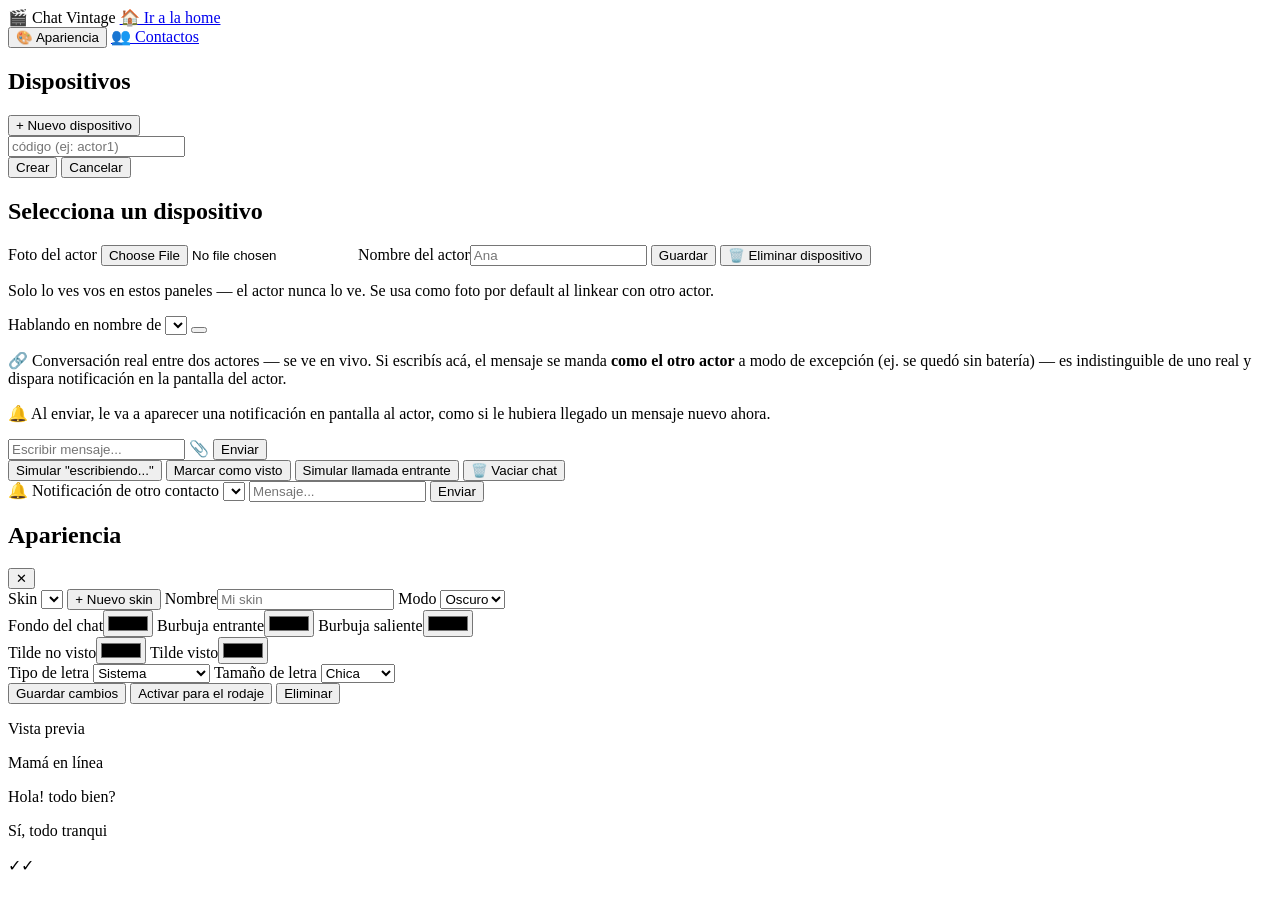
==== src/control/index.html @ 6a2554da "feat(control): notificar de otro contacto sin cambiar de conversación Nuevo módulo "🔔 Notificación d" ====
<!DOCTYPE html>
<html lang="es">
<head>
  <meta charset="UTF-8" />
  <meta name="viewport" content="width=device-width, initial-scale=1" />
  <title>Panel de Control — Chat Rodaje</title>
  <link rel="stylesheet" href="/control/style.css" />
</head>
<body>
  <header id="top-bar">
    <span class="top-bar-brand">🎬 Chat Vintage</span>
    <a href="/" class="top-bar-home">🏠 Ir a la home</a>
  </header>

  <div id="control-root">
    <aside id="device-list">
      <div class="sidebar-top-actions">
        <button id="open-skin-modal-btn" type="button" class="skin-modal-btn">🎨 Apariencia</button>
        <a href="/control/contacts" class="contacts-link">👥 Contactos</a>
      </div>

      <h2>Dispositivos</h2>
      <ul id="devices"></ul>

      <button id="new-device-btn" type="button">+ Nuevo dispositivo</button>
      <form id="new-device-form" class="hidden">
        <input id="new-room-id" placeholder="código (ej: actor1)" autocomplete="off" />
        <div class="form-actions">
          <button type="submit">Crear</button>
          <button type="button" id="cancel-new-device-btn">Cancelar</button>
        </div>
      </form>
    </aside>

    <main id="control-panel">
      <h2 id="active-room-label">Selecciona un dispositivo</h2>

      <div id="room-settings" class="hidden">
        <span id="edit-room-avatar" class="avatar-preview"></span>
        <label class="avatar-upload-label">Foto del actor
          <input id="edit-room-avatar-file" type="file" accept="image/*" />
        </label>
        <label>Nombre del actor<input id="edit-room-label" placeholder="Ana" /></label>
        <button id="save-room-settings-btn" type="button">Guardar</button>
        <button id="delete-room-btn" type="button" class="danger-btn">🗑️ Eliminar dispositivo</button>
        <p class="field-hint">Solo lo ves vos en estos paneles — el actor nunca lo ve. Se usa como foto por default al linkear con otro actor.</p>
      </div>

      <div id="speaker-control" class="hidden">
        <label id="conversation-select-wrap">Hablando en nombre de
          <select id="conversation-select"></select>
        </label>
        <button id="direction-btn" type="button"></button>
      </div>

      <p id="linked-hint" class="hidden">🔗 Conversación real entre dos actores — se ve en vivo. Si escribís acá, el mensaje se manda <strong id="linked-hint-other-name">como el otro actor</strong> a modo de excepción (ej. se quedó sin batería) — es indistinguible de uno real y dispara notificación en la pantalla del actor.</p>

      <p id="notify-hint" class="hidden">🔔 Al enviar, le va a aparecer una notificación en pantalla al actor, como si le hubiera llegado un mensaje nuevo ahora.</p>

      <div id="room-messages"></div>

      <div id="composer">
        <input id="message-input" type="text" placeholder="Escribir mensaje..." />
        <label id="attach-btn" for="image-input" aria-label="Adjuntar foto">📎</label>
        <input id="image-input" type="file" accept="image/*" hidden />
        <button id="send-btn">Enviar</button>
      </div>

      <div id="quick-actions">
        <button id="typing-btn">Simular "escribiendo..."</button>
        <button id="seen-btn">Marcar como visto</button>
        <button id="call-btn">Simular llamada entrante</button>
        <button id="clear-chat-btn" class="danger-btn">🗑️ Vaciar chat</button>
      </div>

      <!-- Notificar de OTRO contacto del mismo dispositivo, sin abandonar
           la conversación activa (ej. estás viendo Paco↔Genis y querés
           que a Paco le llegue algo de "Jefe" sin cambiar de hilo) -->
      <div id="quick-notify" class="hidden">
        <label id="quick-notify-label">🔔 Notificación de otro contacto
          <select id="quick-notify-select"></select>
        </label>
        <input id="quick-notify-input" type="text" placeholder="Mensaje..." autocomplete="off" />
        <button id="quick-notify-send-btn" type="button">Enviar</button>
      </div>
    </main>
  </div>

  <div id="skin-modal" class="hidden">
    <div id="skin-modal-content">
      <div class="skin-modal-header">
        <h2>Apariencia</h2>
        <span id="active-skin-hint"></span>
        <button id="close-skin-modal-btn" type="button" aria-label="Cerrar">✕</button>
      </div>

      <div class="skin-editor">
        <div class="skin-form">
          <label>Skin
            <select id="skin-select"></select>
          </label>
          <button id="new-skin-btn" type="button" class="skin-secondary-btn">+ Nuevo skin</button>

          <label>Nombre<input id="skin-name" placeholder="Mi skin" /></label>

          <label>Modo
            <select id="skin-mode">
              <option value="dark">Oscuro</option>
              <option value="light">Claro</option>
            </select>
          </label>

          <div class="color-row">
            <label>Fondo del chat<input type="color" id="skin-bg" /></label>
            <label>Burbuja entrante<input type="color" id="skin-bubble-in" /></label>
            <label>Burbuja saliente<input type="color" id="skin-bubble-out" /></label>
          </div>
          <div class="color-row">
            <label>Tilde no visto<input type="color" id="skin-tick" /></label>
            <label>Tilde visto<input type="color" id="skin-tick-seen" /></label>
          </div>

          <label>Tipo de letra
            <select id="skin-font-family">
              <option value="system">Sistema</option>
              <option value="rounded">Redondeada</option>
              <option value="mono">Monoespaciada</option>
            </select>
          </label>

          <label>Tamaño de letra
            <select id="skin-font-size">
              <option value="sm">Chica</option>
              <option value="md">Mediana</option>
              <option value="lg">Grande</option>
            </select>
          </label>

          <div class="skin-actions">
            <button id="save-skin-btn" type="button">Guardar cambios</button>
            <button id="activate-skin-btn" type="button">Activar para el rodaje</button>
            <button id="delete-skin-btn" type="button" class="skin-danger-btn">Eliminar</button>
          </div>
        </div>

        <div class="skin-preview-wrap">
          <p class="skin-preview-label">Vista previa</p>
          <div id="skin-preview-phone">
            <div class="skin-preview-header">
              <span id="skin-preview-avatar"></span>
              <span class="skin-preview-info">
                <span class="skin-preview-name">Mamá</span>
                <span class="skin-preview-status">en línea</span>
              </span>
            </div>
            <div class="skin-preview-messages">
              <div class="bubble incoming"><p class="bubble-text">Hola! todo bien?</p></div>
              <div class="bubble outgoing">
                <p class="bubble-text">Sí, todo tranqui</p>
                <span class="bubble-meta"><span class="bubble-ticks seen">✓✓</span></span>
              </div>
            </div>
          </div>
        </div>
      </div>
    </div>
  </div>

  <script src="/control/app.js" type="module"></script>
</body>
</html>
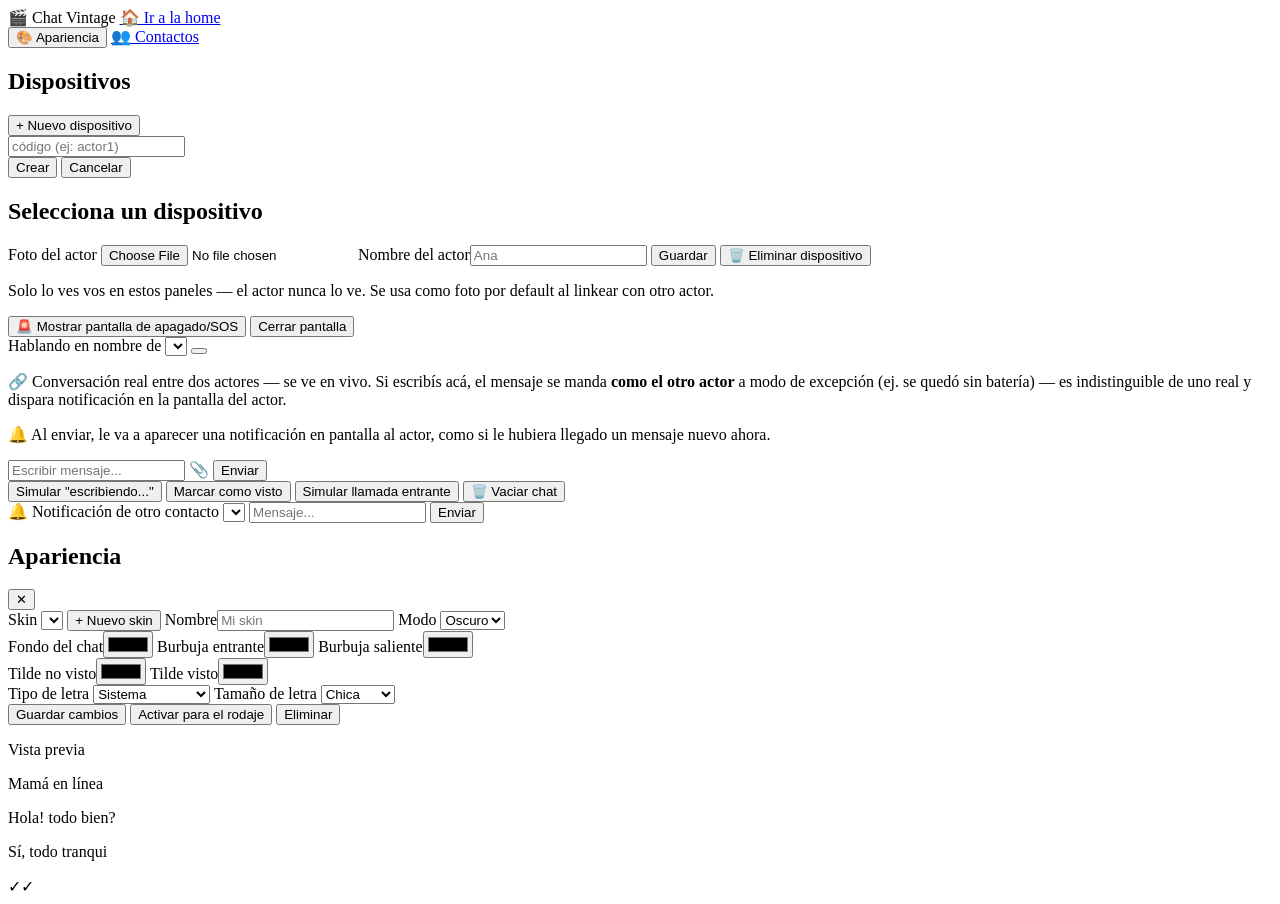
==== commit 486ffee4: "feat: pantalla de apagado/SOS disparada desde el panel de control Nuevo botón "🚨 Mostrar pantalla de" ====
--- a/src/control/index.html
+++ b/src/control/index.html
@@ -44,6 +44,14 @@
         <button id="save-room-settings-btn" type="button">Guardar</button>
         <button id="delete-room-btn" type="button" class="danger-btn">🗑️ Eliminar dispositivo</button>
         <p class="field-hint">Solo lo ves vos en estos paneles — el actor nunca lo ve. Se usa como foto por default al linkear con otro actor.</p>
+      </div>
+
+      <!-- Pantalla de apagado/SOS: a nivel dispositivo, no depende de
+           ninguna conversación puntual — funciona sin importar qué esté
+           mirando el actor en ese momento -->
+      <div id="emergency-control" class="hidden">
+        <button id="show-emergency-btn" type="button">🚨 Mostrar pantalla de apagado/SOS</button>
+        <button id="hide-emergency-btn" type="button" class="hidden danger-btn">Cerrar pantalla</button>
       </div>
 
       <div id="speaker-control" class="hidden">
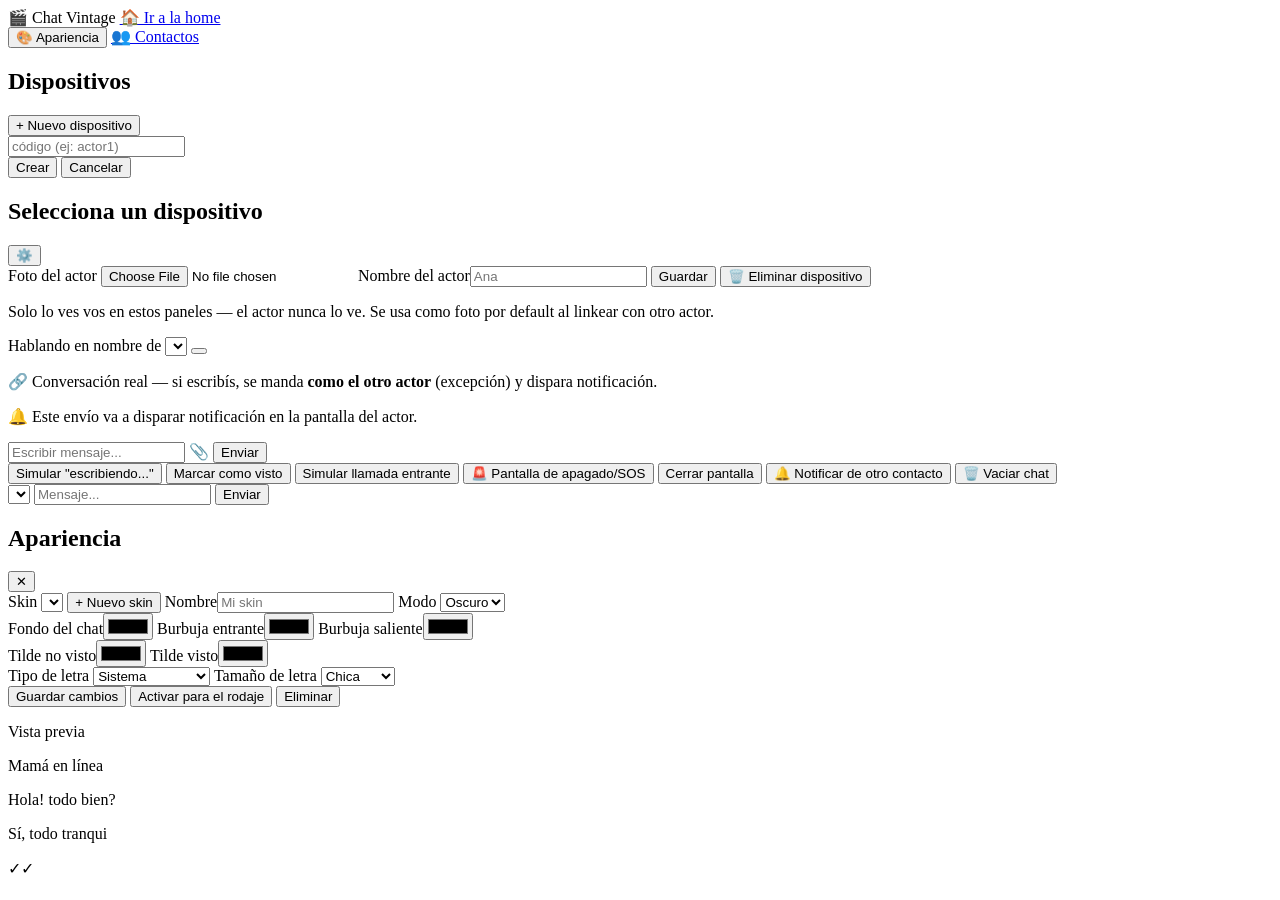
==== commit 8d0da661: "fix(control): compactar layout, casi no quedaba espacio para el hilo Cada feature nueva (pantalla ap" ====
--- a/src/control/index.html
+++ b/src/control/index.html
@@ -33,7 +33,10 @@
     </aside>
 
     <main id="control-panel">
-      <h2 id="active-room-label">Selecciona un dispositivo</h2>
+      <div id="room-header">
+        <h2 id="active-room-label">Selecciona un dispositivo</h2>
+        <button id="toggle-room-settings-btn" type="button" class="hidden" aria-label="Editar dispositivo">⚙️</button>
+      </div>
 
       <div id="room-settings" class="hidden">
         <span id="edit-room-avatar" class="avatar-preview"></span>
@@ -46,14 +49,6 @@
         <p class="field-hint">Solo lo ves vos en estos paneles — el actor nunca lo ve. Se usa como foto por default al linkear con otro actor.</p>
       </div>
 
-      <!-- Pantalla de apagado/SOS: a nivel dispositivo, no depende de
-           ninguna conversación puntual — funciona sin importar qué esté
-           mirando el actor en ese momento -->
-      <div id="emergency-control" class="hidden">
-        <button id="show-emergency-btn" type="button">🚨 Mostrar pantalla de apagado/SOS</button>
-        <button id="hide-emergency-btn" type="button" class="hidden danger-btn">Cerrar pantalla</button>
-      </div>
-
       <div id="speaker-control" class="hidden">
         <label id="conversation-select-wrap">Hablando en nombre de
           <select id="conversation-select"></select>
@@ -61,9 +56,9 @@
         <button id="direction-btn" type="button"></button>
       </div>
 
-      <p id="linked-hint" class="hidden">🔗 Conversación real entre dos actores — se ve en vivo. Si escribís acá, el mensaje se manda <strong id="linked-hint-other-name">como el otro actor</strong> a modo de excepción (ej. se quedó sin batería) — es indistinguible de uno real y dispara notificación en la pantalla del actor.</p>
+      <p id="linked-hint" class="hidden">🔗 Conversación real — si escribís, se manda <strong id="linked-hint-other-name">como el otro actor</strong> (excepción) y dispara notificación.</p>
 
-      <p id="notify-hint" class="hidden">🔔 Al enviar, le va a aparecer una notificación en pantalla al actor, como si le hubiera llegado un mensaje nuevo ahora.</p>
+      <p id="notify-hint" class="hidden">🔔 Este envío va a disparar notificación en la pantalla del actor.</p>
 
       <div id="room-messages"></div>
 
@@ -78,14 +73,18 @@
         <button id="typing-btn">Simular "escribiendo..."</button>
         <button id="seen-btn">Marcar como visto</button>
         <button id="call-btn">Simular llamada entrante</button>
+        <button id="show-emergency-btn" type="button">🚨 Pantalla de apagado/SOS</button>
+        <button id="hide-emergency-btn" type="button" class="hidden danger-btn">Cerrar pantalla</button>
+        <button id="quick-notify-toggle-btn" type="button" class="hidden">🔔 Notificar de otro contacto</button>
         <button id="clear-chat-btn" class="danger-btn">🗑️ Vaciar chat</button>
       </div>
 
       <!-- Notificar de OTRO contacto del mismo dispositivo, sin abandonar
            la conversación activa (ej. estás viendo Paco↔Genis y querés
-           que a Paco le llegue algo de "Jefe" sin cambiar de hilo) -->
+           que a Paco le llegue algo de "Jefe" sin cambiar de hilo).
+           Colapsado por default, lo abre el botón de arriba -->
       <div id="quick-notify" class="hidden">
-        <label id="quick-notify-label">🔔 Notificación de otro contacto
+        <label id="quick-notify-label">
           <select id="quick-notify-select"></select>
         </label>
         <input id="quick-notify-input" type="text" placeholder="Mensaje..." autocomplete="off" />
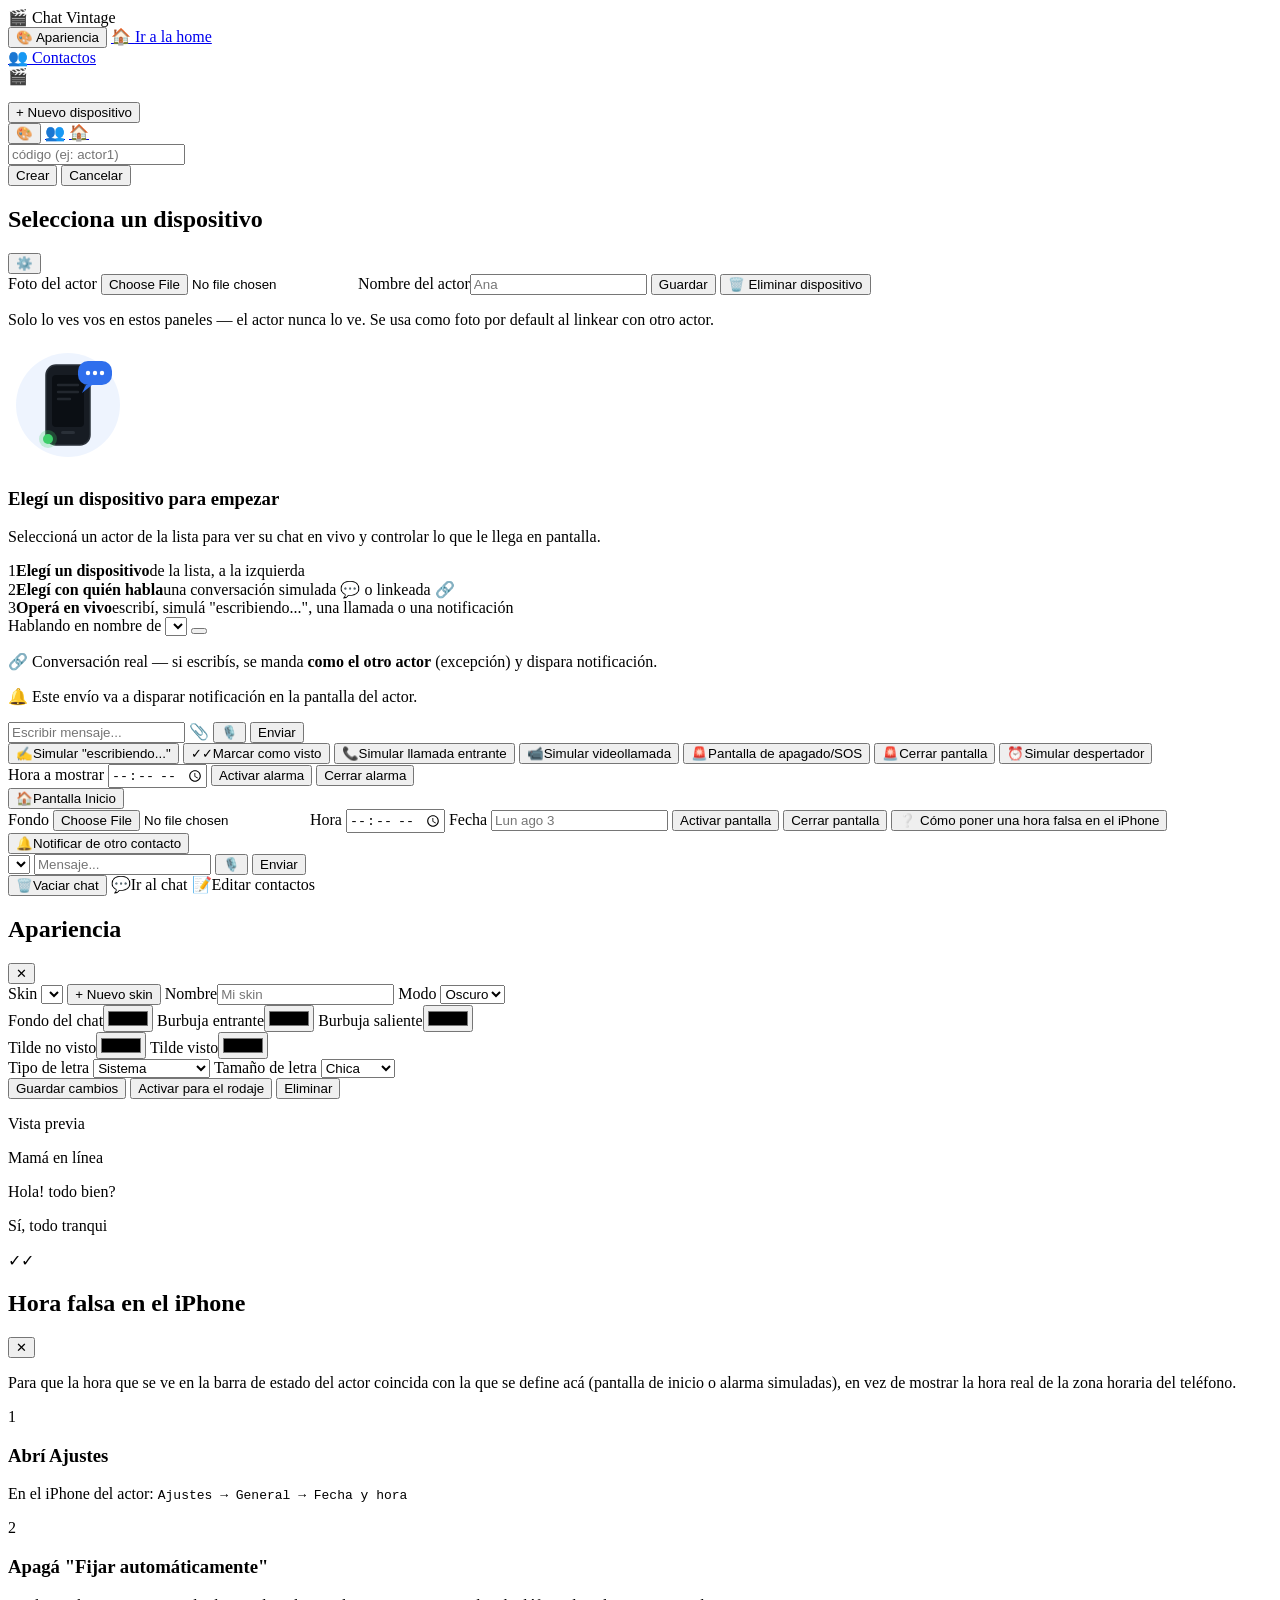
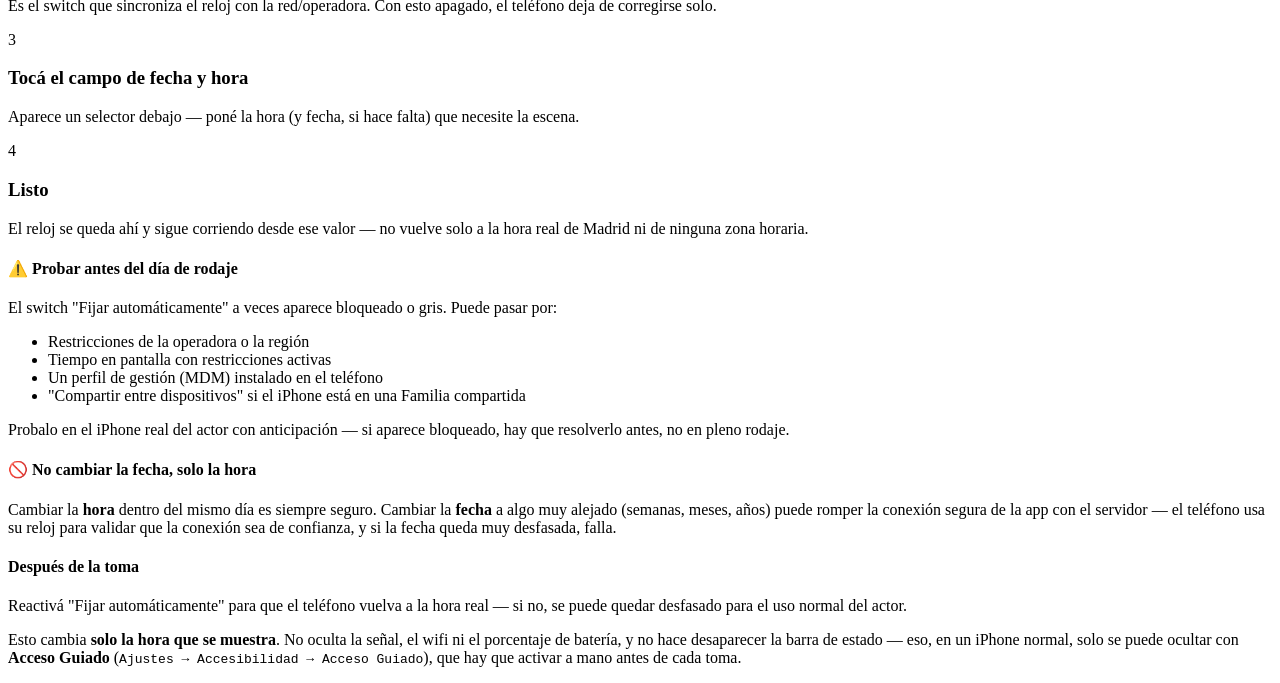
==== commit d70524ad: "feat(control): rediseño completo de /control y /control/contacts - /control: layout de 3 columnas (d" ====
--- a/src/control/index.html
+++ b/src/control/index.html
@@ -4,25 +4,40 @@
   <meta charset="UTF-8" />
   <meta name="viewport" content="width=device-width, initial-scale=1" />
   <title>Panel de Control — Chat Rodaje</title>
+  <link rel="icon" href="data:image/svg+xml,<svg xmlns='http://www.w3.org/2000/svg' viewBox='0 0 100 100'><text y='.9em' font-size='90'>🎬</text></svg>" />
   <link rel="stylesheet" href="/control/style.css" />
 </head>
 <body>
   <header id="top-bar">
     <span class="top-bar-brand">🎬 Chat Vintage</span>
-    <a href="/" class="top-bar-home">🏠 Ir a la home</a>
+    <div class="top-bar-actions">
+      <button id="open-skin-modal-btn" type="button" class="top-icon-btn">🎨 <span class="btn-label">Apariencia</span></button>
+      <a href="/" class="top-icon-btn">🏠 <span class="btn-label">Ir a la home</span></a>
+    </div>
   </header>
 
   <div id="control-root">
     <aside id="device-list">
-      <div class="sidebar-top-actions">
-        <button id="open-skin-modal-btn" type="button" class="skin-modal-btn">🎨 Apariencia</button>
-        <a href="/control/contacts" class="contacts-link">👥 Contactos</a>
-      </div>
-
-      <h2>Dispositivos</h2>
-      <ul id="devices"></ul>
-
-      <button id="new-device-btn" type="button">+ Nuevo dispositivo</button>
+      <!-- En desktop es un wrapper normal (sin estilo propio); en tablet
+           (≤860px) se convierte en la fila única que reemplaza a #top-bar +
+           tira de dispositivos — ver "topbar unificado" en style.css -->
+      <div id="mobile-topbar-row">
+        <!-- Contactos: en desktop se ve tal cual (arriba de la lista); en
+             tablet .sidebar-top-actions se oculta y el ícono de acá abajo
+             lo reemplaza, agrupado con Apariencia/Home -->
+        <div class="sidebar-top-actions">
+          <a href="/control/contacts" class="contacts-link">👥 Contactos</a>
+        </div>
+        <span class="top-bar-brand mobile-only" title="Chat Vintage">🎬</span>
+        <ul id="devices"></ul>
+        <button id="new-device-btn" type="button">+ <span class="btn-label">Nuevo dispositivo</span></button>
+        <div class="top-bar-actions mobile-only">
+          <button id="open-skin-modal-btn-mobile" type="button" class="top-icon-btn" title="Apariencia">🎨</button>
+          <a href="/control/contacts" class="top-icon-btn" title="Contactos">👥</a>
+          <a href="/" class="top-icon-btn" title="Ir a la home">🏠</a>
+        </div>
+      </div>
+
       <form id="new-device-form" class="hidden">
         <input id="new-room-id" placeholder="código (ej: actor1)" autocomplete="off" />
         <div class="form-actions">
@@ -33,63 +48,164 @@
     </aside>
 
     <main id="control-panel">
-      <div id="room-header">
-        <h2 id="active-room-label">Selecciona un dispositivo</h2>
-        <button id="toggle-room-settings-btn" type="button" class="hidden" aria-label="Editar dispositivo">⚙️</button>
-      </div>
-
-      <div id="room-settings" class="hidden">
-        <span id="edit-room-avatar" class="avatar-preview"></span>
-        <label class="avatar-upload-label">Foto del actor
-          <input id="edit-room-avatar-file" type="file" accept="image/*" />
-        </label>
-        <label>Nombre del actor<input id="edit-room-label" placeholder="Ana" /></label>
-        <button id="save-room-settings-btn" type="button">Guardar</button>
-        <button id="delete-room-btn" type="button" class="danger-btn">🗑️ Eliminar dispositivo</button>
-        <p class="field-hint">Solo lo ves vos en estos paneles — el actor nunca lo ve. Se usa como foto por default al linkear con otro actor.</p>
-      </div>
-
-      <div id="speaker-control" class="hidden">
-        <label id="conversation-select-wrap">Hablando en nombre de
-          <select id="conversation-select"></select>
-        </label>
-        <button id="direction-btn" type="button"></button>
-      </div>
-
-      <p id="linked-hint" class="hidden">🔗 Conversación real — si escribís, se manda <strong id="linked-hint-other-name">como el otro actor</strong> (excepción) y dispara notificación.</p>
-
-      <p id="notify-hint" class="hidden">🔔 Este envío va a disparar notificación en la pantalla del actor.</p>
-
-      <div id="room-messages"></div>
-
-      <div id="composer">
-        <input id="message-input" type="text" placeholder="Escribir mensaje..." />
-        <label id="attach-btn" for="image-input" aria-label="Adjuntar foto">📎</label>
-        <input id="image-input" type="file" accept="image/*" hidden />
-        <button id="send-btn">Enviar</button>
-      </div>
-
-      <div id="quick-actions">
-        <button id="typing-btn">Simular "escribiendo..."</button>
-        <button id="seen-btn">Marcar como visto</button>
-        <button id="call-btn">Simular llamada entrante</button>
-        <button id="show-emergency-btn" type="button">🚨 Pantalla de apagado/SOS</button>
-        <button id="hide-emergency-btn" type="button" class="hidden danger-btn">Cerrar pantalla</button>
-        <button id="quick-notify-toggle-btn" type="button" class="hidden">🔔 Notificar de otro contacto</button>
-        <button id="clear-chat-btn" class="danger-btn">🗑️ Vaciar chat</button>
-      </div>
-
-      <!-- Notificar de OTRO contacto del mismo dispositivo, sin abandonar
-           la conversación activa (ej. estás viendo Paco↔Genis y querés
-           que a Paco le llegue algo de "Jefe" sin cambiar de hilo).
-           Colapsado por default, lo abre el botón de arriba -->
-      <div id="quick-notify" class="hidden">
-        <label id="quick-notify-label">
-          <select id="quick-notify-select"></select>
-        </label>
-        <input id="quick-notify-input" type="text" placeholder="Mensaje..." autocomplete="off" />
-        <button id="quick-notify-send-btn" type="button">Enviar</button>
-      </div>
+      <div id="chat-col">
+        <div id="room-header">
+          <h2 id="active-room-label">Selecciona un dispositivo</h2>
+          <button id="toggle-room-settings-btn" type="button" class="hidden" aria-label="Editar dispositivo">⚙️</button>
+        </div>
+
+        <div id="room-settings" class="hidden">
+          <span id="edit-room-avatar" class="avatar-preview"></span>
+          <label class="avatar-upload-label">Foto del actor
+            <input id="edit-room-avatar-file" type="file" accept="image/*" />
+          </label>
+          <label>Nombre del actor<input id="edit-room-label" placeholder="Ana" /></label>
+          <button id="save-room-settings-btn" type="button">Guardar</button>
+          <button id="delete-room-btn" type="button" class="danger-btn">🗑️ Eliminar dispositivo</button>
+          <p class="field-hint">Solo lo ves vos en estos paneles — el actor nunca lo ve. Se usa como foto por default al linkear con otro actor.</p>
+        </div>
+
+        <!-- Empty state: sin dispositivo seleccionado todavía -->
+        <div id="empty-state">
+          <svg width="120" height="120" viewBox="0 0 120 120" fill="none" aria-hidden="true">
+            <circle cx="60" cy="60" r="52" fill="#2f6fed" opacity="0.08"/>
+            <rect x="38" y="20" width="44" height="80" rx="10" fill="#171c23" stroke="#2a3038" stroke-width="1.5"/>
+            <rect x="44" y="30" width="32" height="52" rx="4" fill="#0b0f14"/>
+            <rect x="53" y="86" width="14" height="3" rx="1.5" fill="#2a3038"/>
+            <path d="M50 40h20M50 47h20M50 54h12" stroke="#3a4048" stroke-width="2.4" stroke-linecap="round" opacity="0.5"/>
+            <g>
+              <rect x="70" y="16" width="34" height="24" rx="10" fill="#2f6fed"/>
+              <path d="M78 40l-4 8 10-8" fill="#2f6fed"/>
+              <circle cx="80" cy="28" r="2.2" fill="#fff"/>
+              <circle cx="87" cy="28" r="2.2" fill="#fff"/>
+              <circle cx="94" cy="28" r="2.2" fill="#fff"/>
+            </g>
+            <circle cx="40" cy="94" r="5" fill="#3ecf6a"/>
+            <circle cx="40" cy="94" r="9" fill="#3ecf6a" opacity="0.25"/>
+          </svg>
+          <h3>Elegí un dispositivo para empezar</h3>
+          <p class="empty-sub">Seleccioná un actor de la lista para ver su chat en vivo y controlar lo que le llega en pantalla.</p>
+          <div class="empty-steps">
+            <div class="empty-step"><span class="empty-step-num">1</span><span class="empty-step-txt"><b>Elegí un dispositivo</b><span>de la lista, a la izquierda</span></span></div>
+            <div class="empty-step"><span class="empty-step-num">2</span><span class="empty-step-txt"><b>Elegí con quién habla</b><span>una conversación simulada 💬 o linkeada 🔗</span></span></div>
+            <div class="empty-step"><span class="empty-step-num">3</span><span class="empty-step-txt"><b>Operá en vivo</b><span>escribí, simulá "escribiendo...", una llamada o una notificación</span></span></div>
+          </div>
+        </div>
+
+        <div id="speaker-control" class="hidden">
+          <label id="conversation-select-wrap">Hablando en nombre de
+            <select id="conversation-select"></select>
+          </label>
+          <button id="direction-btn" type="button"></button>
+        </div>
+
+        <p id="linked-hint" class="hidden">🔗 Conversación real — si escribís, se manda <strong id="linked-hint-other-name">como el otro actor</strong> (excepción) y dispara notificación.</p>
+
+        <p id="notify-hint" class="hidden">🔔 Este envío va a disparar notificación en la pantalla del actor.</p>
+
+        <div id="room-messages" class="hidden"></div>
+
+        <div id="composer" class="hidden">
+          <input id="message-input" type="text" placeholder="Escribir mensaje..." />
+          <label id="attach-btn" for="image-input" aria-label="Adjuntar foto">📎</label>
+          <input id="image-input" type="file" accept="image/*" hidden />
+          <button id="voice-note-btn" type="button" aria-label="Enviar nota de voz" title="Enviar nota de voz simulada">🎙️</button>
+          <button id="send-btn">Enviar</button>
+        </div>
+      </div>
+
+      <aside id="actions-col" class="hidden">
+        <div id="actions-grid">
+          <button id="typing-btn" type="button" class="tile fam-blue">
+            <span class="tile-icon">✍️</span><span class="tile-label">Simular "escribiendo..."</span>
+          </button>
+          <button id="seen-btn" type="button" class="tile fam-blue">
+            <span class="tile-icon">✓✓</span><span class="tile-label">Marcar como visto</span>
+          </button>
+          <button id="call-btn" type="button" class="tile fam-blue">
+            <span class="tile-icon">📞</span><span class="tile-label">Simular llamada entrante</span>
+          </button>
+          <button id="video-call-btn" type="button" class="tile fam-blue">
+            <span class="tile-icon">📹</span><span class="tile-label">Simular videollamada</span>
+          </button>
+          <button id="show-emergency-btn" type="button" class="tile fam-violet">
+            <span class="tile-icon">🚨</span><span class="tile-label">Pantalla de apagado/SOS</span>
+          </button>
+          <button id="hide-emergency-btn" type="button" class="tile fam-violet hidden">
+            <span class="tile-icon">🚨</span><span class="tile-label">Cerrar pantalla</span>
+          </button>
+          <button id="alarm-btn" type="button" class="tile fam-violet">
+            <span class="tile-icon">⏰</span><span class="tile-label">Simular despertador</span>
+          </button>
+
+          <!-- Hora que va a mostrar la alarma simulada — el director la
+               define antes de activarla. Colapsado por default, lo abre
+               el tile de arriba. Vive DENTRO de la grilla, justo después
+               de ese tile (grid-column: 1/-1 en style.css para que ocupe
+               la fila entera ahí mismo, no suelto al final de la
+               columna) -->
+          <div id="alarm-panel" class="hidden">
+            <label id="alarm-time-label">Hora a mostrar
+              <input id="alarm-time-input" type="time" />
+            </label>
+            <button id="alarm-activate-btn" type="button">Activar alarma</button>
+            <button id="alarm-deactivate-btn" type="button" class="hidden danger-btn">Cerrar alarma</button>
+          </div>
+
+          <button id="home-screen-btn" type="button" class="tile fam-violet">
+            <span class="tile-icon">🏠</span><span class="tile-label">Pantalla Inicio</span>
+          </button>
+
+          <!-- Fondo/hora/fecha de la pantalla de inicio simulada — mismo
+               criterio que #alarm-panel: colapsado, dentro de la grilla,
+               pegado a su tile. El fondo se persiste en rooms (como el
+               avatar del actor), no hace falta resubirlo cada vez -->
+          <div id="home-screen-panel" class="hidden">
+            <span id="home-screen-bg-preview" class="home-screen-bg-preview"></span>
+            <label class="home-screen-upload-label">Fondo
+              <input id="home-screen-bg-file" type="file" accept="image/*" />
+            </label>
+            <label id="home-screen-time-label">Hora
+              <input id="home-screen-time-input" type="time" />
+            </label>
+            <label id="home-screen-date-label">Fecha
+              <input id="home-screen-date-input" type="text" placeholder="Lun ago 3" />
+            </label>
+            <button id="home-screen-activate-btn" type="button">Activar pantalla</button>
+            <button id="home-screen-deactivate-btn" type="button" class="hidden danger-btn">Cerrar pantalla</button>
+            <button id="home-screen-help-btn" type="button" class="home-screen-help-btn">❔ Cómo poner una hora falsa en el iPhone</button>
+          </div>
+
+          <button id="quick-notify-toggle-btn" type="button" class="tile fam-amber hidden">
+            <span class="tile-icon">🔔</span><span class="tile-label">Notificar de otro contacto</span>
+          </button>
+
+          <!-- Notificar de OTRO contacto del mismo dispositivo, sin abandonar
+               la conversación activa (ej. estás viendo Paco↔Genis y querés
+               que a Paco le llegue algo de "Jefe" sin cambiar de hilo).
+               Colapsado por default, lo abre el tile de arriba. Mismo
+               criterio que #alarm-panel: dentro de la grilla, pegado a
+               su tile -->
+          <div id="quick-notify" class="hidden">
+            <label id="quick-notify-label">
+              <select id="quick-notify-select"></select>
+            </label>
+            <input id="quick-notify-input" type="text" placeholder="Mensaje..." autocomplete="off" />
+            <button id="quick-notify-voice-btn" type="button" aria-label="Enviar nota de voz" title="Enviar nota de voz simulada">🎙️</button>
+            <button id="quick-notify-send-btn" type="button">Enviar</button>
+          </div>
+
+          <button id="clear-chat-btn" type="button" class="tile fam-red">
+            <span class="tile-icon">🗑️</span><span class="tile-label">Vaciar chat</span>
+          </button>
+          <a id="view-chat-action" class="tile fam-neutral" target="_blank" rel="noopener">
+            <span class="tile-icon">💬</span><span class="tile-label">Ir al chat</span>
+          </a>
+          <a id="edit-contacts-action" class="tile fam-neutral" target="_blank" rel="noopener">
+            <span class="tile-icon">📝</span><span class="tile-label">Editar contactos</span>
+          </a>
+        </div>
+      </aside>
     </main>
   </div>
 
@@ -173,6 +289,90 @@
     </div>
   </div>
 
+  <!-- Manual de "hora falsa en el iPhone", antes un link a un Artifact
+       externo — se trajo el contenido acá adentro (mismo texto) para no
+       depender de un link fuera de la app -->
+  <div id="home-screen-help-modal" class="hidden">
+    <div id="home-screen-help-content">
+      <div class="help-modal-header">
+        <h2>Hora falsa en el iPhone</h2>
+        <button id="close-home-screen-help-btn" type="button" aria-label="Cerrar">✕</button>
+      </div>
+      <p class="help-sub">
+        Para que la hora que se ve en la barra de estado del actor coincida con la
+        que se define acá (pantalla de inicio o alarma simuladas), en vez de
+        mostrar la hora real de la zona horaria del teléfono.
+      </p>
+
+      <div class="help-steps">
+        <div class="help-step">
+          <span class="help-step-num">1</span>
+          <div>
+            <h3>Abrí Ajustes</h3>
+            <p>En el iPhone del actor: <code>Ajustes → General → Fecha y hora</code></p>
+          </div>
+        </div>
+        <div class="help-step">
+          <span class="help-step-num">2</span>
+          <div>
+            <h3>Apagá "Fijar automáticamente"</h3>
+            <p>Es el switch que sincroniza el reloj con la red/operadora. Con esto apagado, el teléfono deja de corregirse solo.</p>
+          </div>
+        </div>
+        <div class="help-step">
+          <span class="help-step-num">3</span>
+          <div>
+            <h3>Tocá el campo de fecha y hora</h3>
+            <p>Aparece un selector debajo — poné la hora (y fecha, si hace falta) que necesite la escena.</p>
+          </div>
+        </div>
+        <div class="help-step">
+          <span class="help-step-num">4</span>
+          <div>
+            <h3>Listo</h3>
+            <p>El reloj se queda ahí y sigue corriendo desde ese valor — no vuelve solo a la hora real de Madrid ni de ninguna zona horaria.</p>
+          </div>
+        </div>
+      </div>
+
+      <div class="help-box warn">
+        <h4>⚠️ Probar antes del día de rodaje</h4>
+        <p>El switch "Fijar automáticamente" a veces aparece bloqueado o gris. Puede pasar por:</p>
+        <ul>
+          <li>Restricciones de la operadora o la región</li>
+          <li>Tiempo en pantalla con restricciones activas</li>
+          <li>Un perfil de gestión (MDM) instalado en el teléfono</li>
+          <li>"Compartir entre dispositivos" si el iPhone está en una Familia compartida</li>
+        </ul>
+        <p>Probalo en el iPhone real del actor con anticipación — si aparece bloqueado, hay que resolverlo antes, no en pleno rodaje.</p>
+      </div>
+
+      <div class="help-box danger">
+        <h4>🚫 No cambiar la fecha, solo la hora</h4>
+        <p>
+          Cambiar la <strong>hora</strong> dentro del mismo día es siempre seguro. Cambiar la
+          <strong>fecha</strong> a algo muy alejado (semanas, meses, años) puede romper la
+          conexión segura de la app con el servidor — el teléfono usa su reloj para
+          validar que la conexión sea de confianza, y si la fecha queda muy desfasada,
+          falla.
+        </p>
+      </div>
+
+      <div class="help-box after">
+        <h4>Después de la toma</h4>
+        <p>Reactivá "Fijar automáticamente" para que el teléfono vuelva a la hora real — si no, se puede quedar desfasado para el uso normal del actor.</p>
+      </div>
+
+      <p class="help-footnote">
+        Esto cambia <strong>solo la hora que se muestra</strong>. No oculta la señal, el wifi ni
+        el porcentaje de batería, y no hace desaparecer la barra de estado — eso, en un
+        iPhone normal, solo se puede ocultar con <strong>Acceso Guiado</strong>
+        (<code>Ajustes → Accesibilidad → Acceso Guiado</code>), que hay que activar a
+        mano antes de cada toma.
+      </p>
+    </div>
+  </div>
+
   <script src="/control/app.js" type="module"></script>
 </body>
 </html>
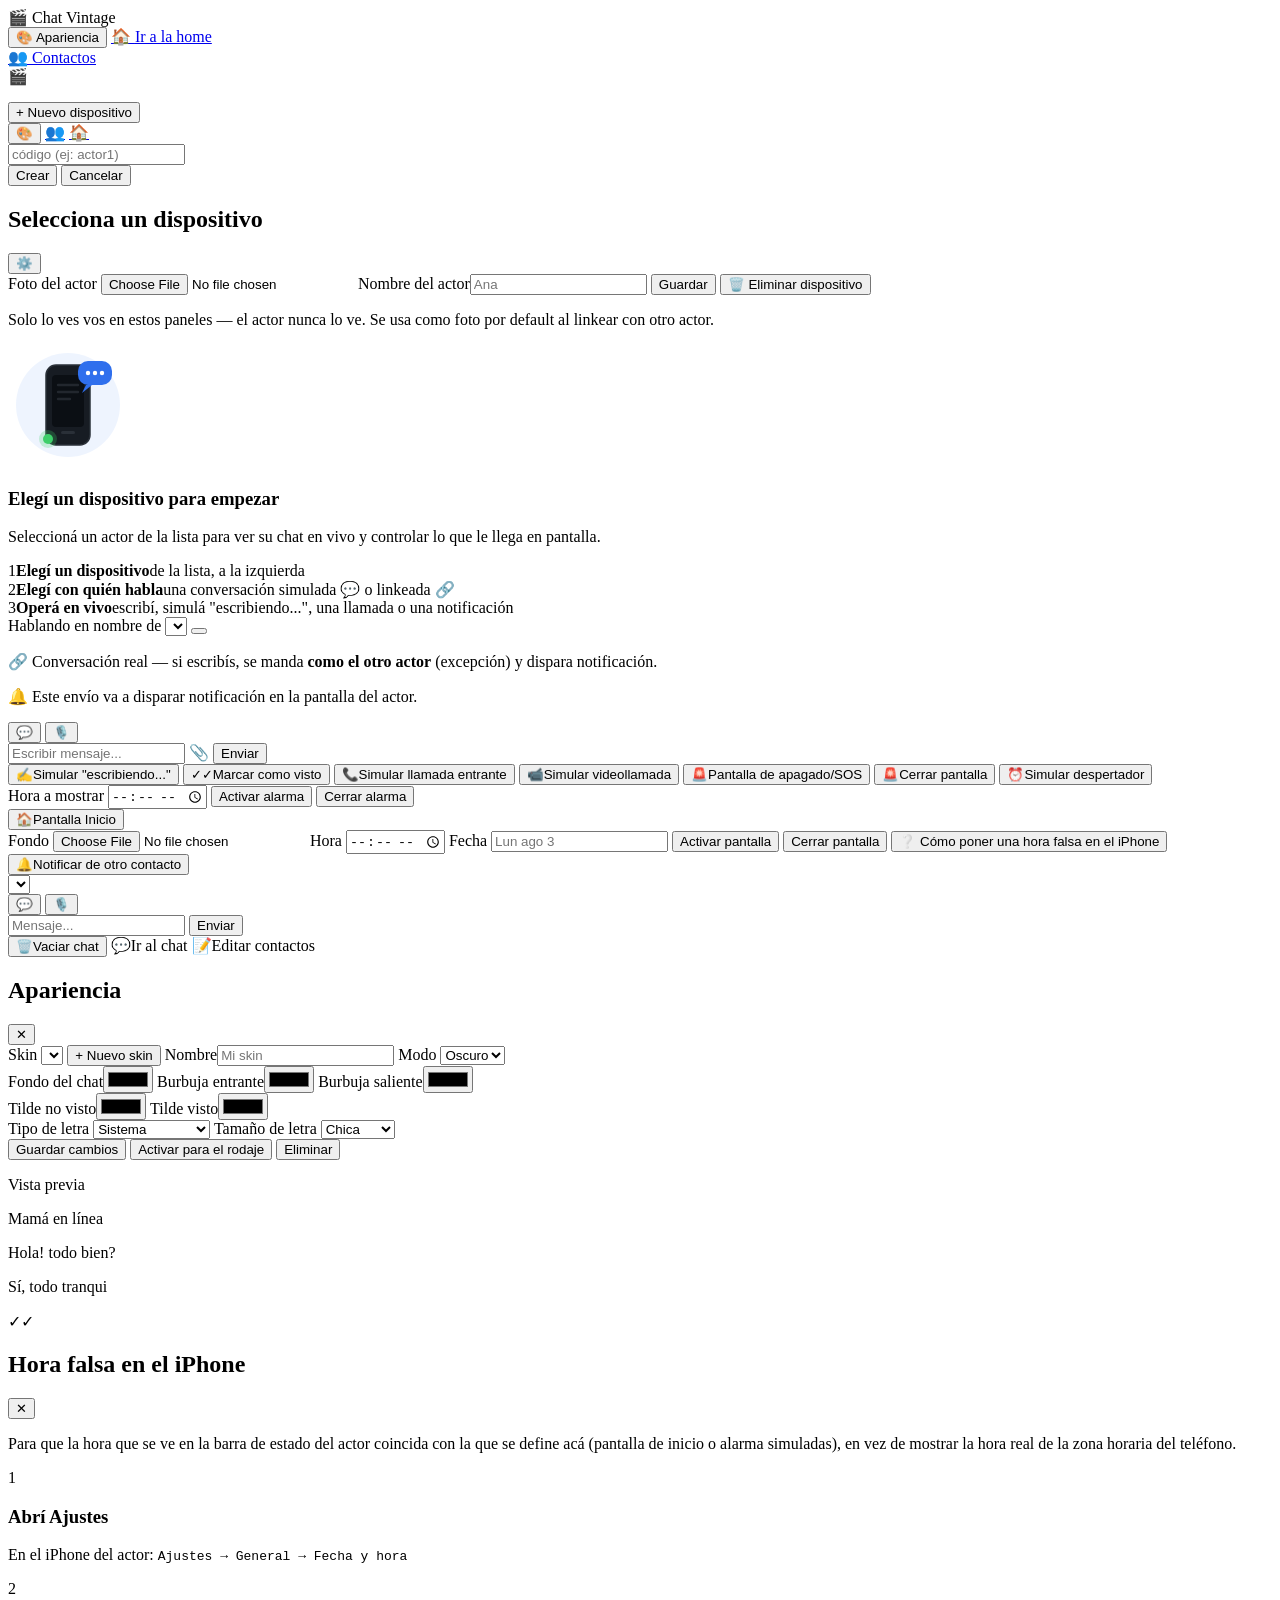
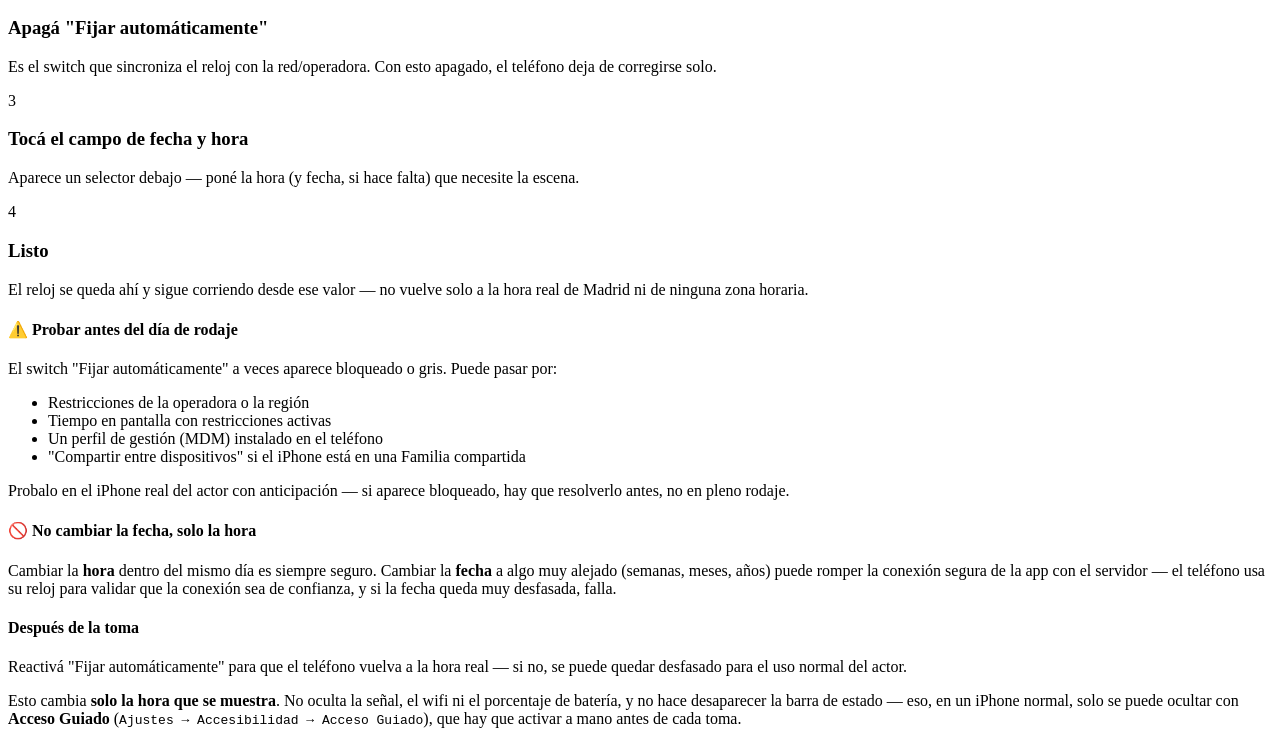
==== commit fbfaa7cf: "fix(control): reemplazar el botón de micrófono suelto por un toggle texto/voz El ícono de nota de vo" ====
--- a/src/control/index.html
+++ b/src/control/index.html
@@ -106,10 +106,13 @@
         <div id="room-messages" class="hidden"></div>
 
         <div id="composer" class="hidden">
+          <div id="composer-mode" class="composer-mode-toggle" role="group" aria-label="Tipo de mensaje">
+            <button type="button" id="composer-mode-text" class="composer-mode-btn active" title="Mensaje de texto">💬</button>
+            <button type="button" id="composer-mode-voice" class="composer-mode-btn" title="Nota de voz simulada">🎙️</button>
+          </div>
           <input id="message-input" type="text" placeholder="Escribir mensaje..." />
           <label id="attach-btn" for="image-input" aria-label="Adjuntar foto">📎</label>
           <input id="image-input" type="file" accept="image/*" hidden />
-          <button id="voice-note-btn" type="button" aria-label="Enviar nota de voz" title="Enviar nota de voz simulada">🎙️</button>
           <button id="send-btn">Enviar</button>
         </div>
       </div>
@@ -190,8 +193,11 @@
             <label id="quick-notify-label">
               <select id="quick-notify-select"></select>
             </label>
+            <div id="quick-notify-mode" class="composer-mode-toggle" role="group" aria-label="Tipo de mensaje">
+              <button type="button" id="quick-notify-mode-text" class="composer-mode-btn active" title="Mensaje de texto">💬</button>
+              <button type="button" id="quick-notify-mode-voice" class="composer-mode-btn" title="Nota de voz simulada">🎙️</button>
+            </div>
             <input id="quick-notify-input" type="text" placeholder="Mensaje..." autocomplete="off" />
-            <button id="quick-notify-voice-btn" type="button" aria-label="Enviar nota de voz" title="Enviar nota de voz simulada">🎙️</button>
             <button id="quick-notify-send-btn" type="button">Enviar</button>
           </div>
 
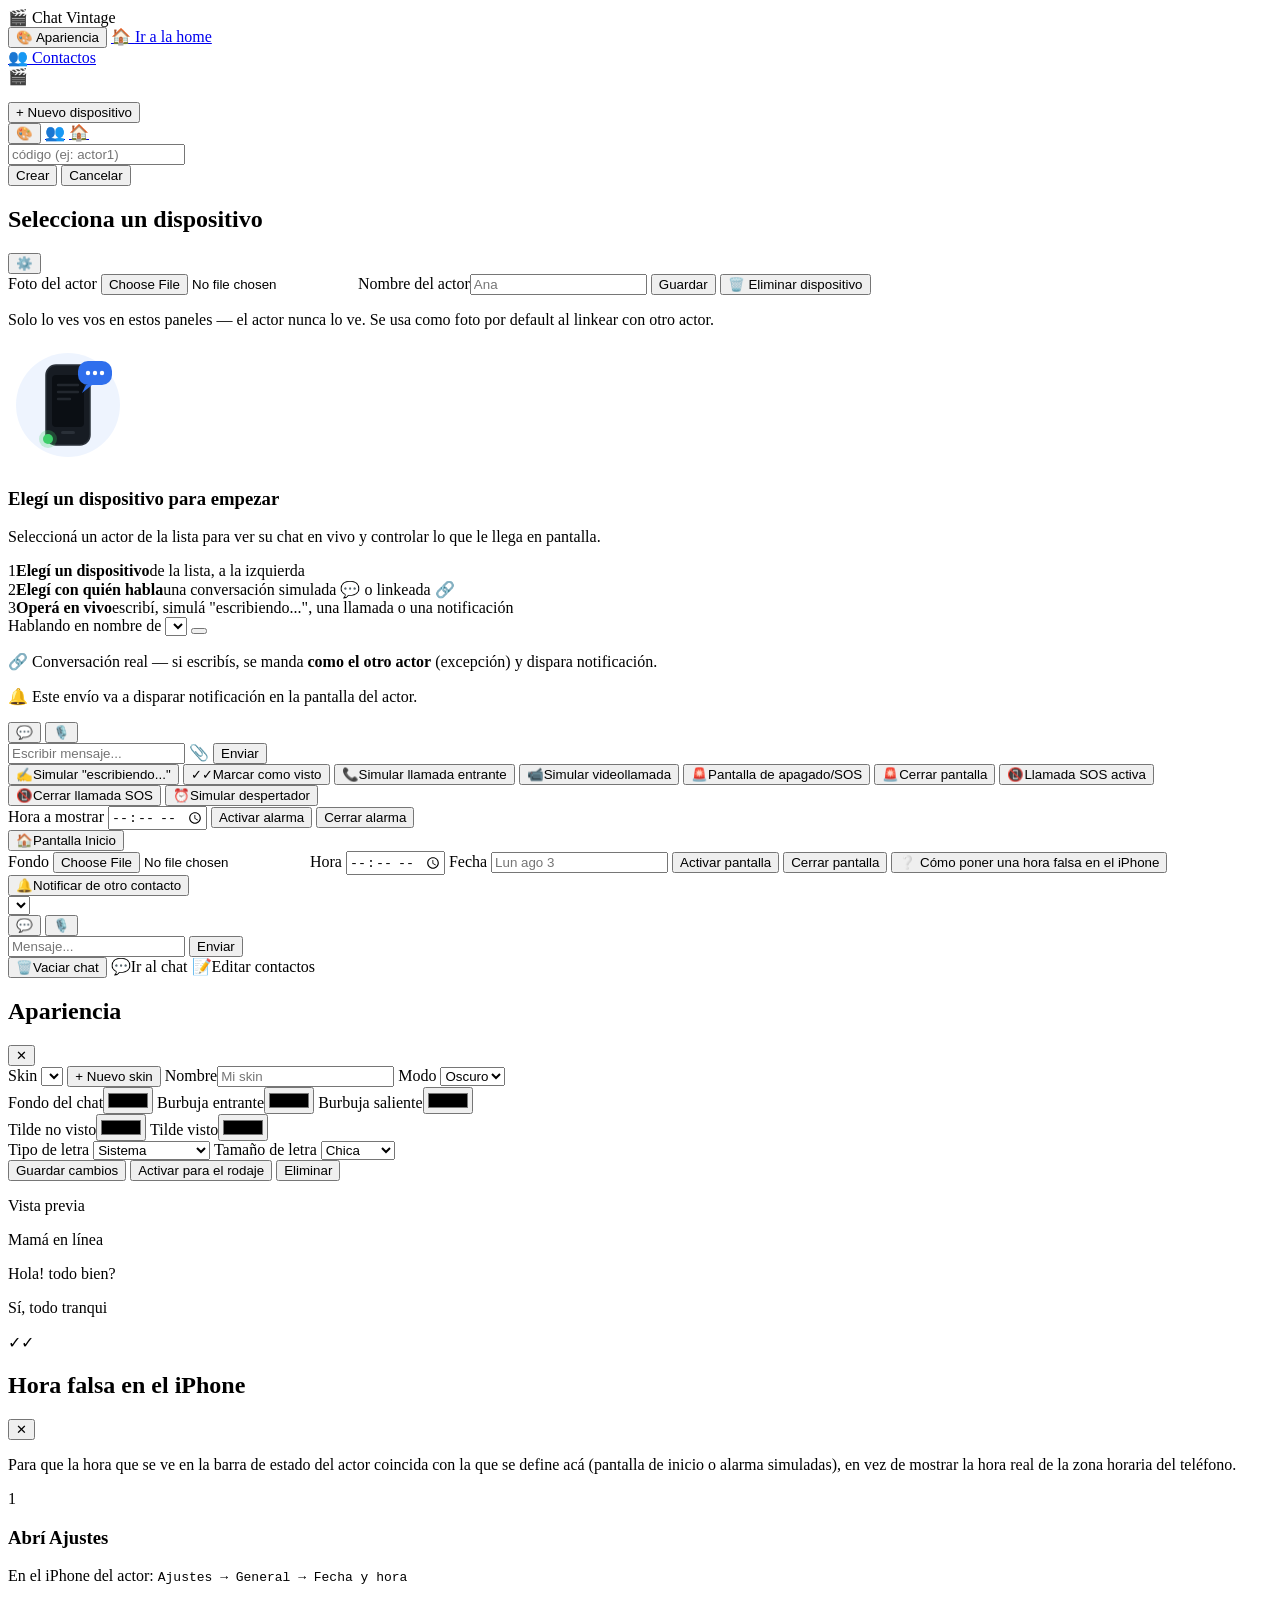
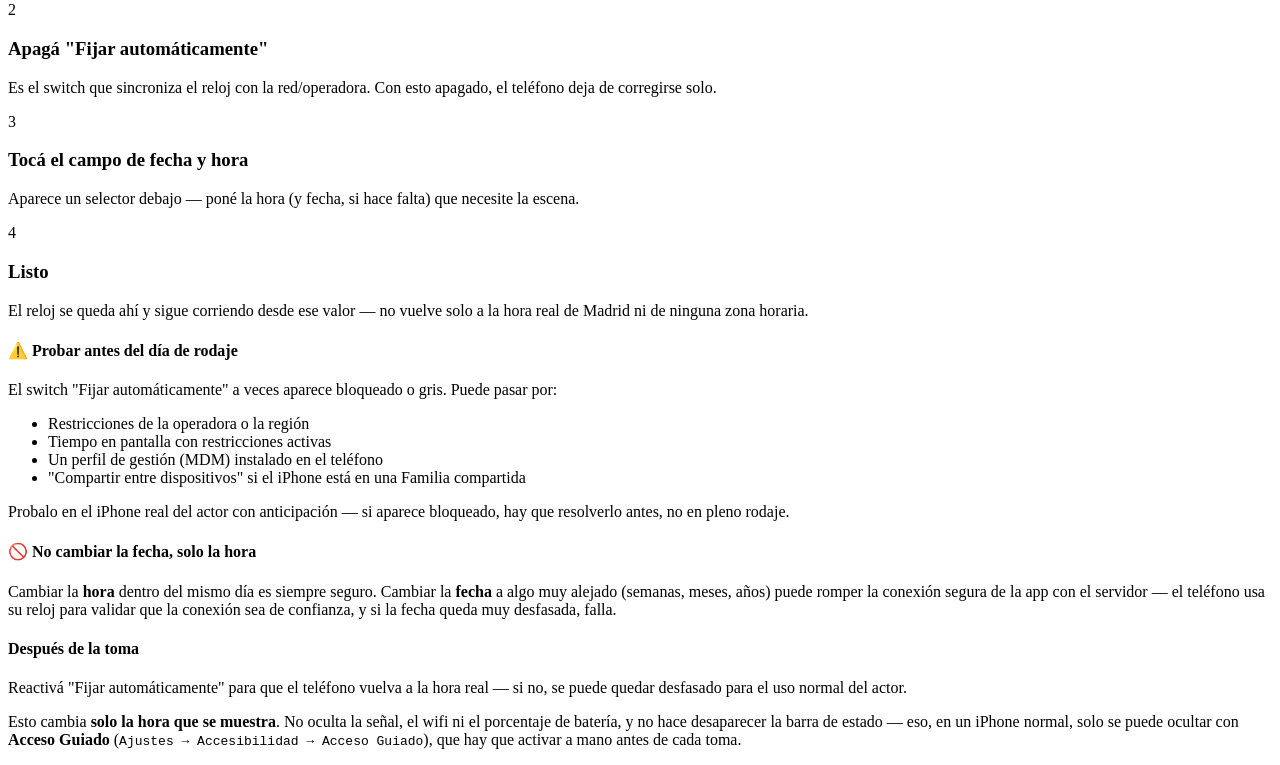
==== commit d91e643e: "feat(device): pantalla de "llamada SOS activa" - Nueva pantalla alternativa a "Pantalla de apagado/S" ====
--- a/src/control/index.html
+++ b/src/control/index.html
@@ -137,6 +137,12 @@
           <button id="hide-emergency-btn" type="button" class="tile fam-violet hidden">
             <span class="tile-icon">🚨</span><span class="tile-label">Cerrar pantalla</span>
           </button>
+          <button id="show-sos-call-btn" type="button" class="tile fam-violet">
+            <span class="tile-icon">📵</span><span class="tile-label">Llamada SOS activa</span>
+          </button>
+          <button id="hide-sos-call-btn" type="button" class="tile fam-violet hidden">
+            <span class="tile-icon">📵</span><span class="tile-label">Cerrar llamada SOS</span>
+          </button>
           <button id="alarm-btn" type="button" class="tile fam-violet">
             <span class="tile-icon">⏰</span><span class="tile-label">Simular despertador</span>
           </button>
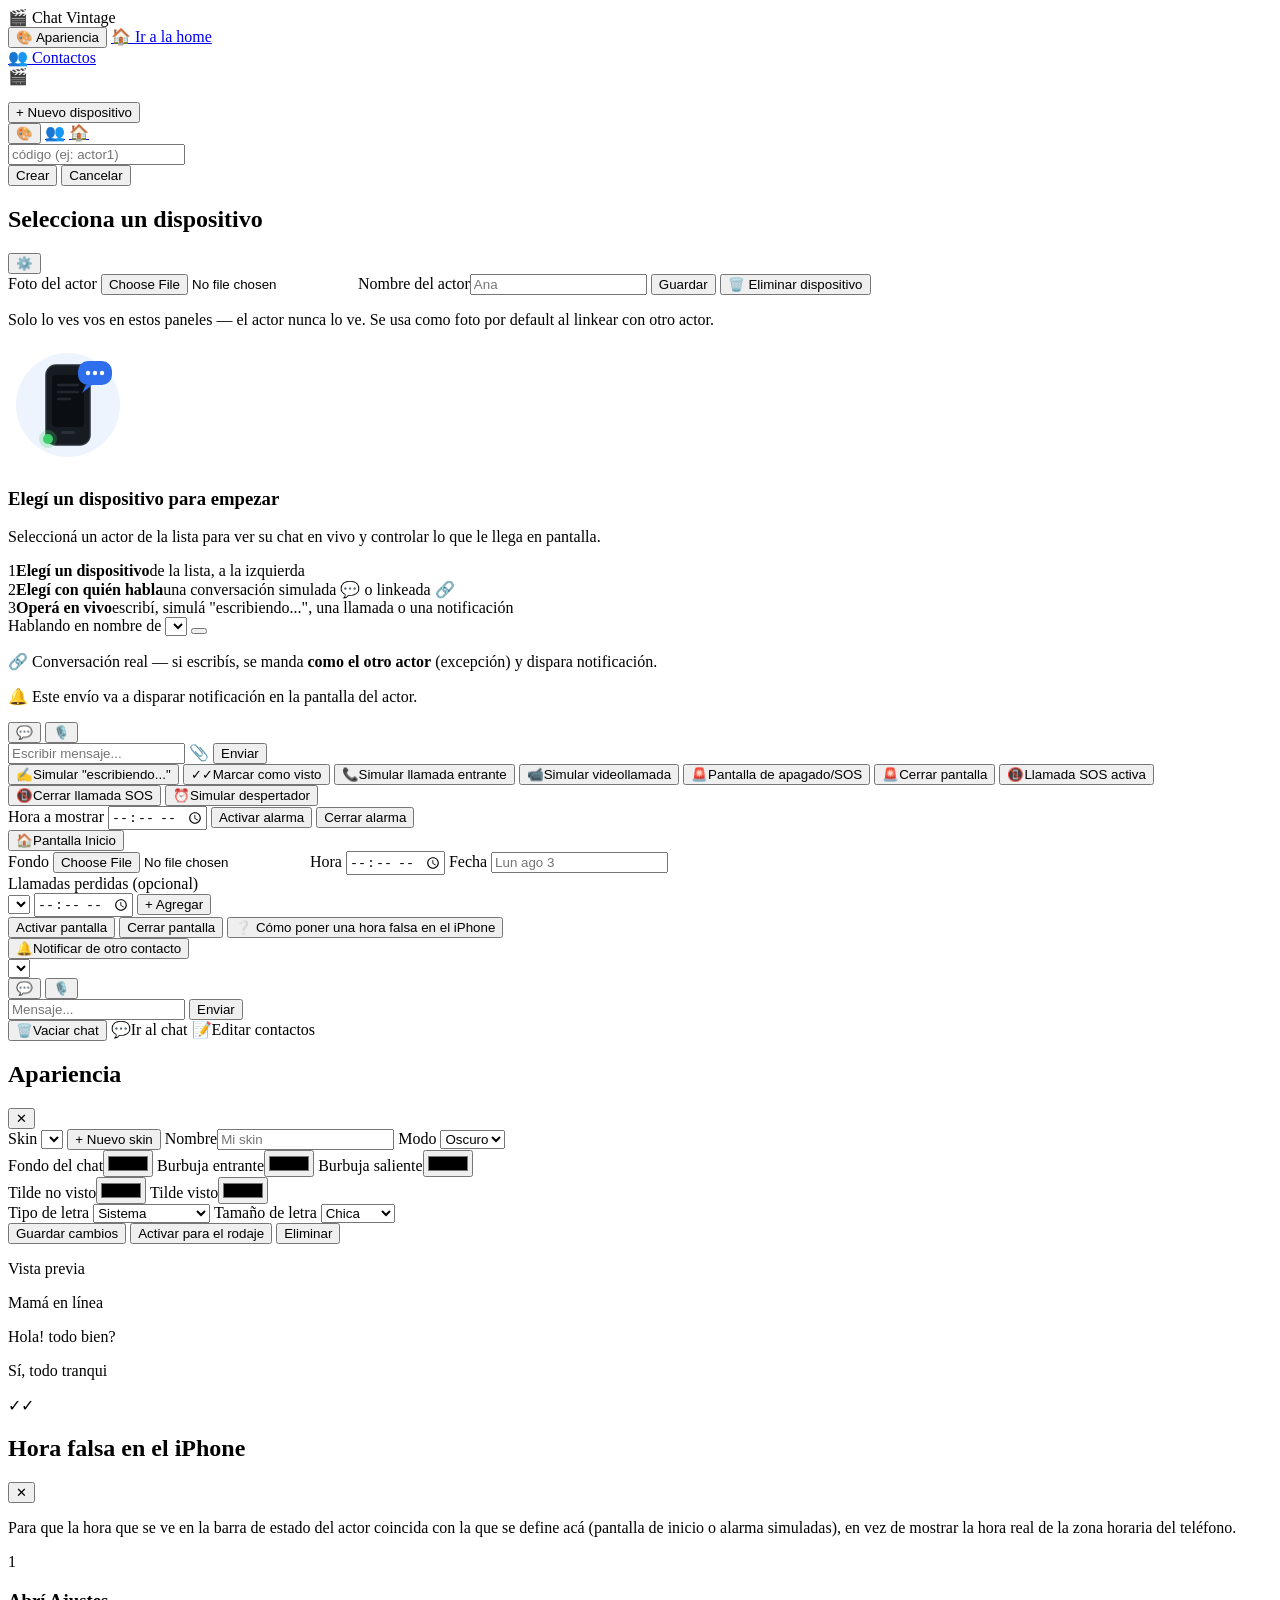
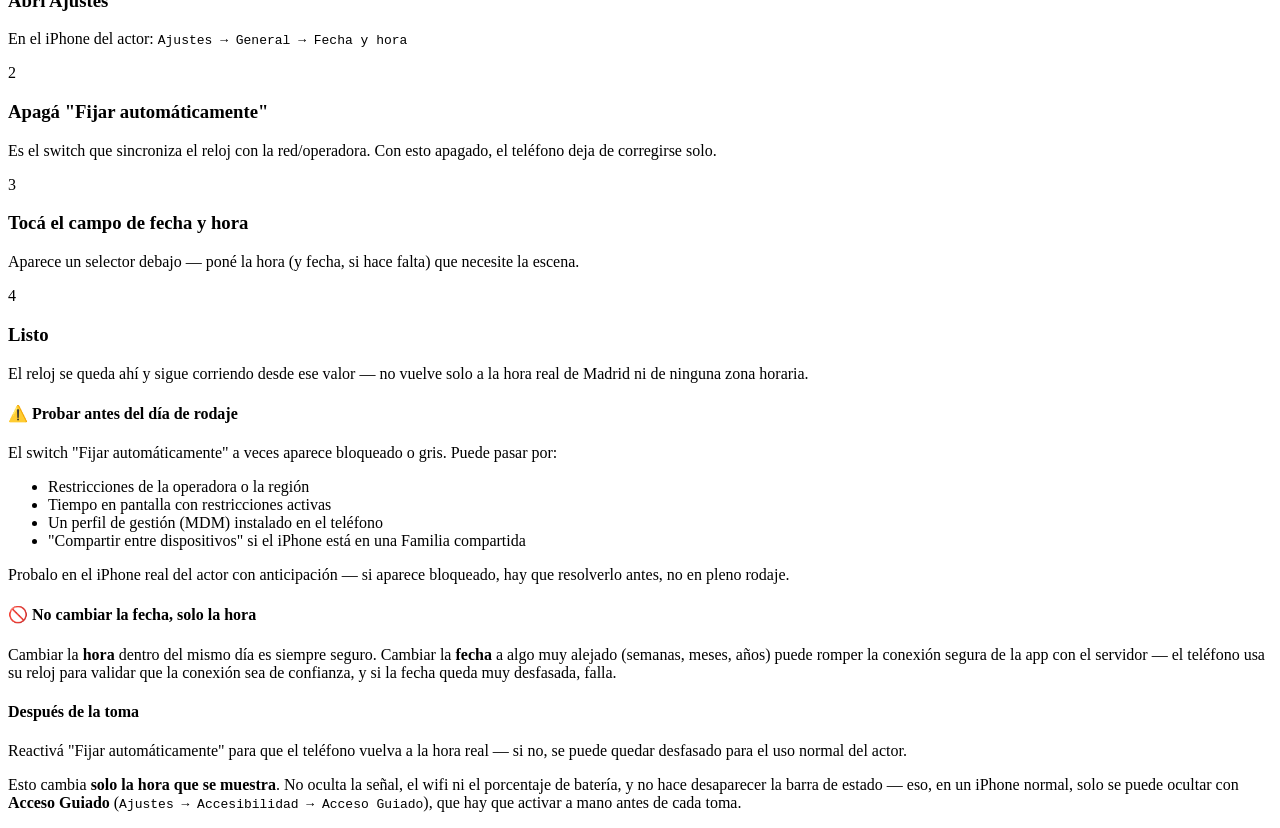
==== commit efed0d09: "feat(gallery): galería de pantallas simuladas por actor + llamadas perdidas - Nueva sección /gallery" ====
--- a/src/control/index.html
+++ b/src/control/index.html
@@ -180,6 +180,21 @@
             <label id="home-screen-date-label">Fecha
               <input id="home-screen-date-input" type="text" placeholder="Lun ago 3" />
             </label>
+
+            <!-- Stack de notificaciones de "llamada perdida" sobre la
+                 pantalla de inicio — opcional, se arma antes de activar.
+                 Usa la lista de contactos del dispositivo activo (mismo
+                 origen que #quick-notify-select) para nombre+foto -->
+            <div id="missed-calls-section">
+              <span id="missed-calls-label">Llamadas perdidas (opcional)</span>
+              <div id="missed-calls-list"></div>
+              <div id="missed-call-add-row">
+                <select id="missed-call-contact-select"></select>
+                <input id="missed-call-time-input" type="time" />
+                <button id="missed-call-add-btn" type="button">+ Agregar</button>
+              </div>
+            </div>
+
             <button id="home-screen-activate-btn" type="button">Activar pantalla</button>
             <button id="home-screen-deactivate-btn" type="button" class="hidden danger-btn">Cerrar pantalla</button>
             <button id="home-screen-help-btn" type="button" class="home-screen-help-btn">❔ Cómo poner una hora falsa en el iPhone</button>
